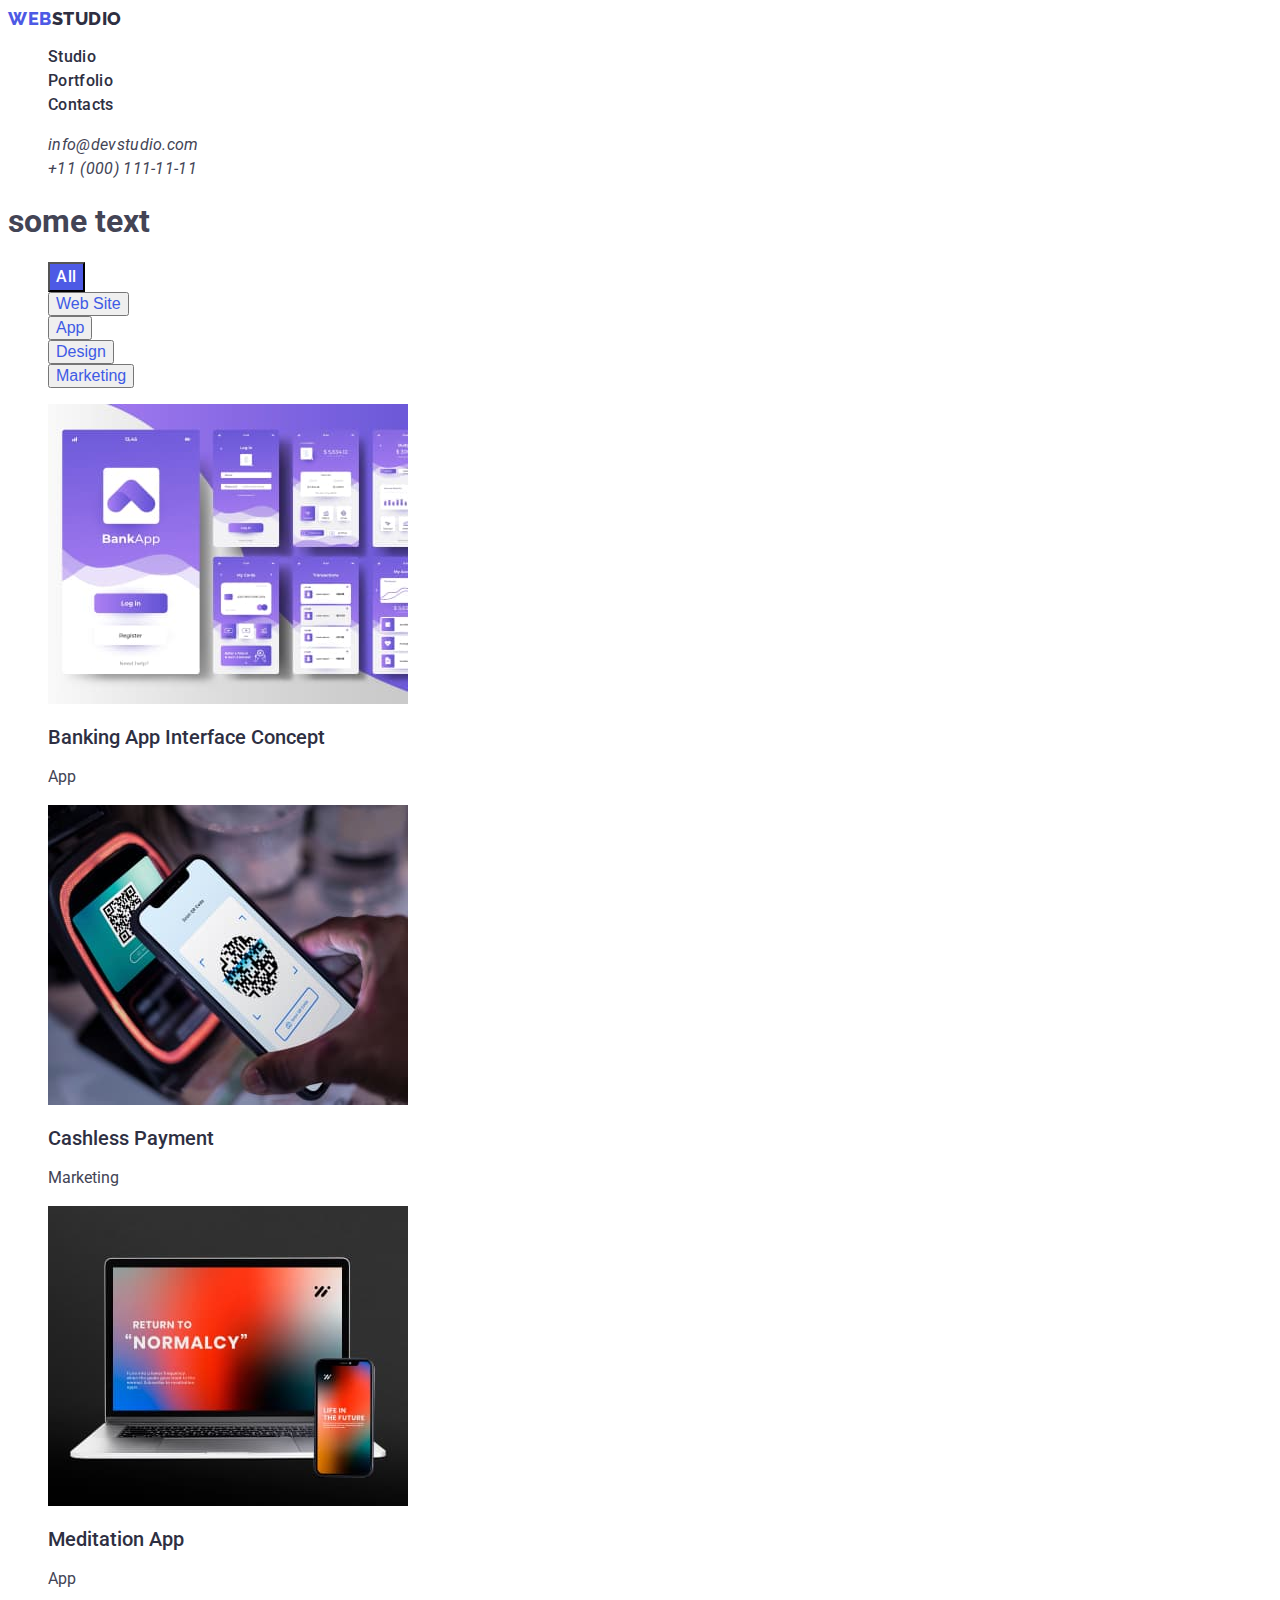
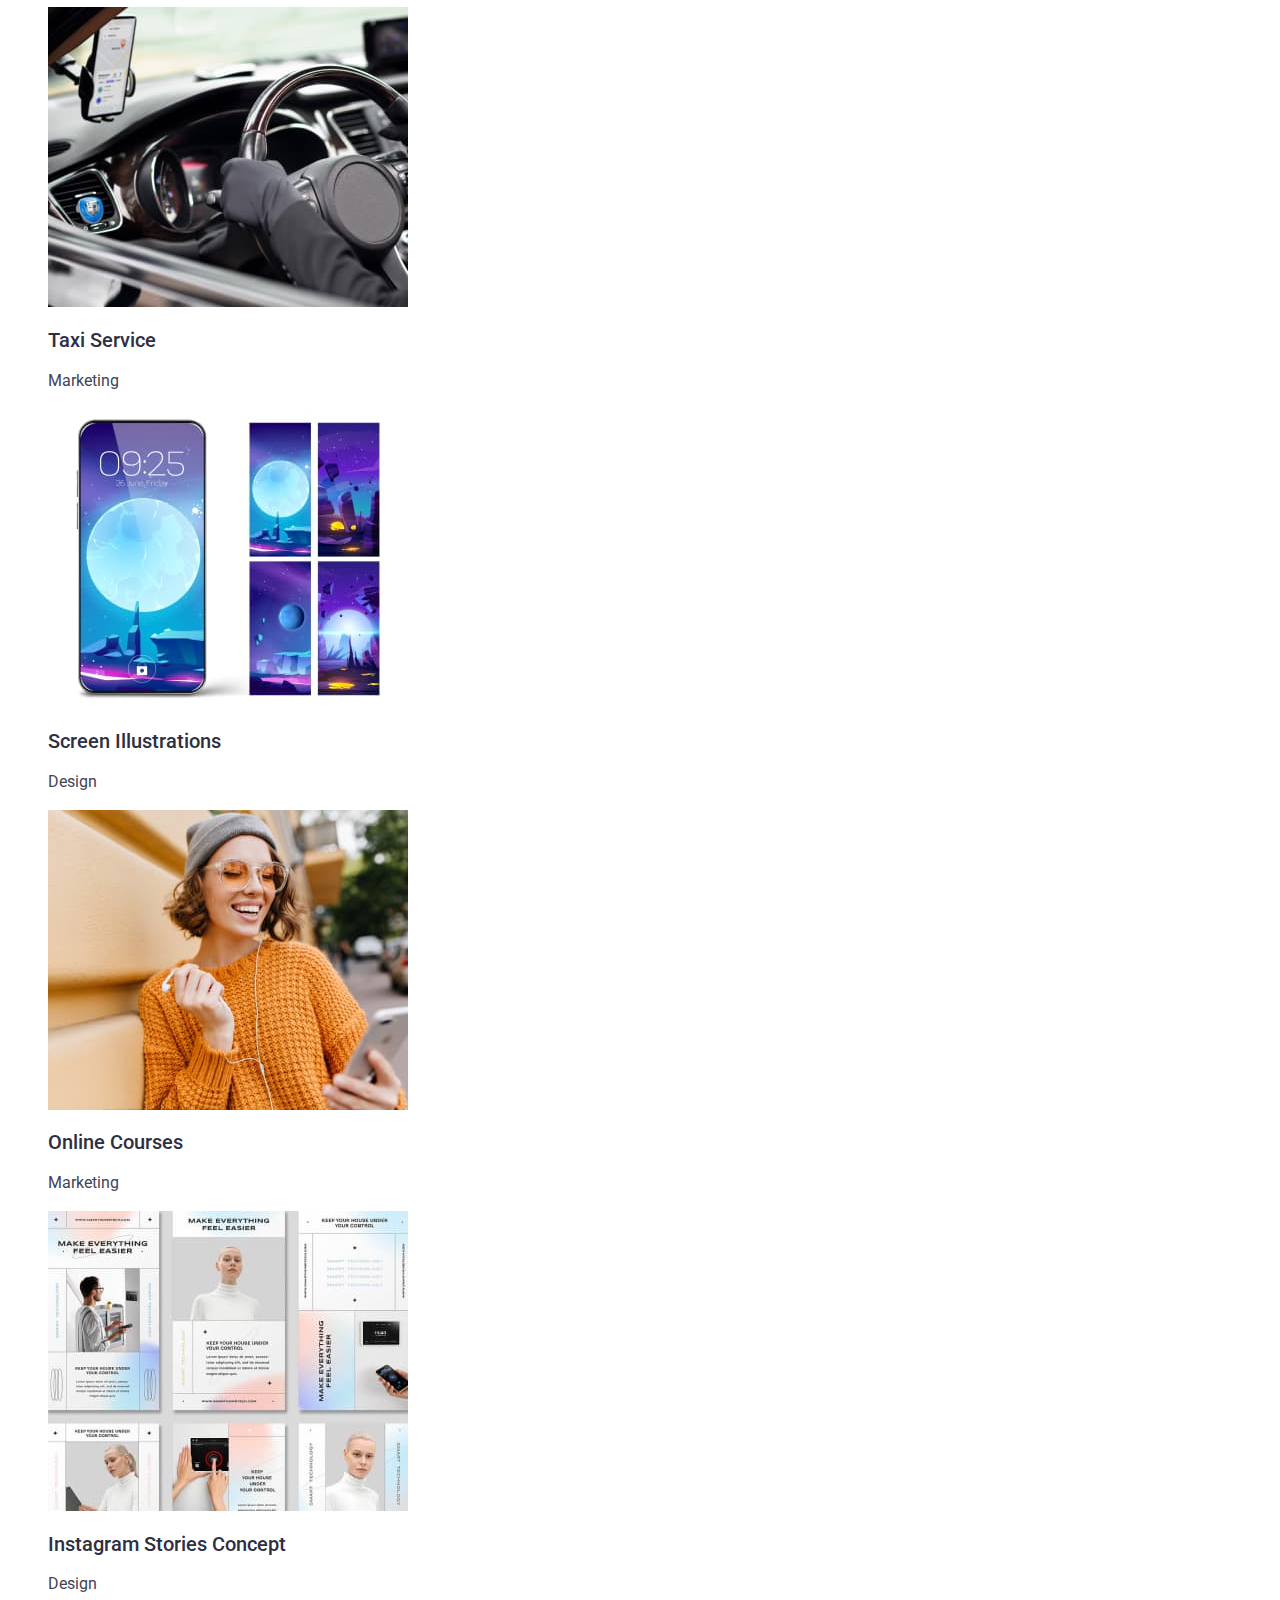
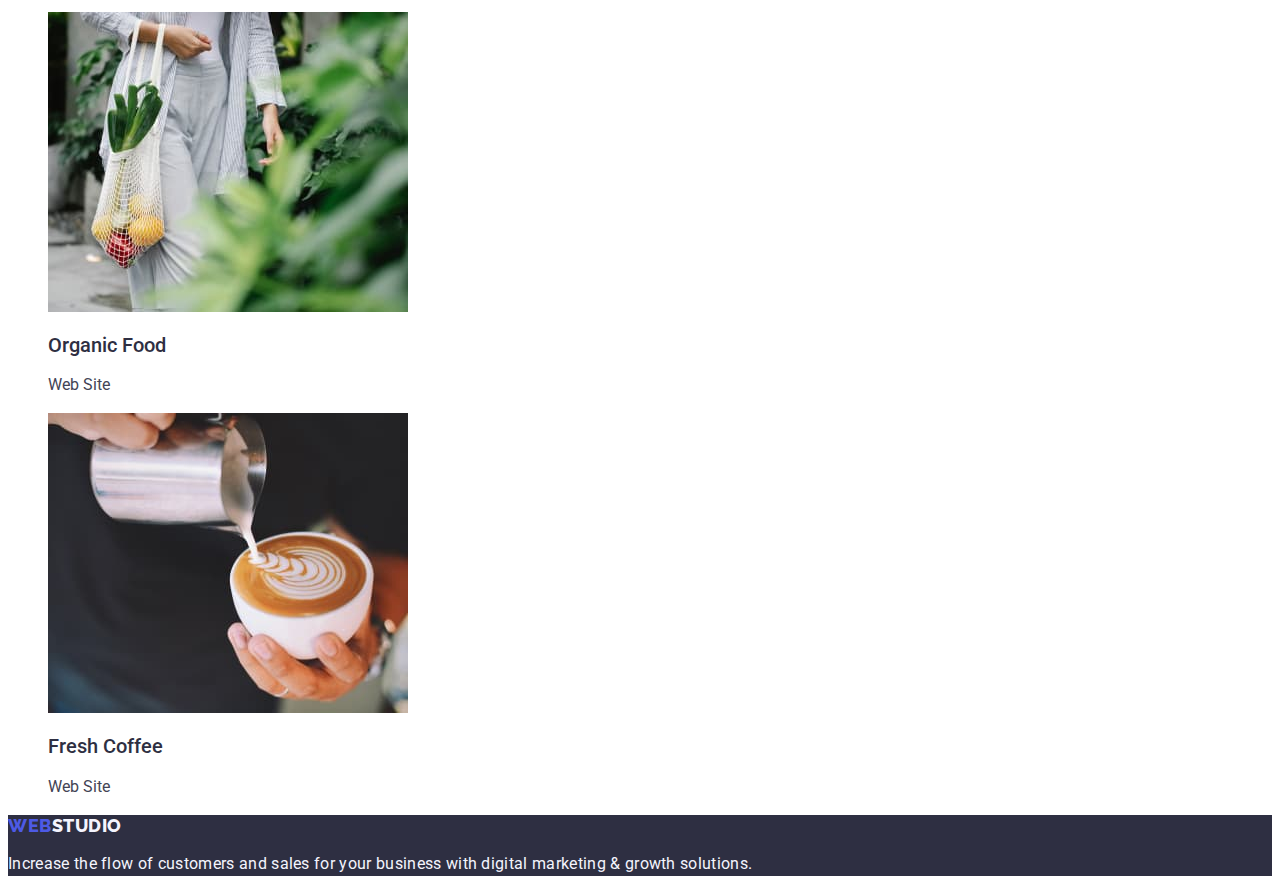
==== portfolio.html @ d5bd53bf "Update portfolio.html" ====
<!DOCTYPE html>
<html lang="en">
<head>
    <meta charset="UTF-8">
    <meta name="viewport" content="width=device-width, initial-scale=1.0">
    <title>Document</title>
    <link rel="stylesheet" href="./css/style.css" />
    <link rel="preconnect" href="https://fonts.googleapis.com" />
    <link rel="preconnect" href="https://fonts.gstatic.com" crossorigin />
    <link href="https://fonts.googleapis.com/css2?family=Raleway:wght@800&family=Roboto:wght@400;500;700;900&display=swap" 
    rel="stylesheet" />
</head>
<body class="body">
<header>
    <nav>
        <a class="link logo" href="./index.html">Web<span class="logo-header-nav">Studio</span></a>
        <ul class="list">
            <li><a class="link nav-list" href="./index.html">Studio</a></li>
            <li><a class="link nav-list" href="./portfolio.html">Portfolio</a></li>
            <li><a class="link nav-list" href="">Contacts</a></li>
        </ul>
    </nav>
    <address>
        <ul class="list">
            <li><a class="link contact-list" href="mailto:info@devstudio.com">info@devstudio.com</a></li>
            <li><a class="link contact-list" href="tel:+110001111111">+11 (000) 111-11-11</a></li>
        </ul>
    </address>
</header>
<main>
    <section><h1>some text</h1>
        <ul class="list"><li>
        <button class="button All" type="button">All</button>
    </li>
    <li>
        <button class="mouse portfolio-button Website" type="button">Web Site</button>
    </li>
    <li>
        <button class="mouse portfolio-button App" type="button">App</button>
    </li>
    <li>
        <button class="mouse portfolio-button Design" type="button">Design</button>
    </li>
    <li>
        <button class="mouse portfolio-button Marketing" type="button">Marketing</button>
    </li>
    </ul>
        <ul class="list"><li><a><img src="./images/img8.jpg" alt="photo of banking application" width="360" height="300" />
            <h2 class="portfolio-heading">Banking App Interface Concept</h2>
            <p class="portfolio-category">App</p></a>
        </li>
        <li><a><img src="./images/img9.jpg" alt="phone scanning QR code" width="360" height="300" />
                <h2 class="portfolio-heading">Cashless Payment</h2>
                <p class="portfolio-category">Marketing</p>
            </a>
        </li>
        <li><a><img src="./images/img10.jpg" alt="photo of laptop and phone" width="360" height="300" />
                <h2 class="portfolio-heading">Meditation App</h2>
                <p class="portfolio-category">App</p>
            </a>
        </li>
        <li><a><img src="./images/img11.jpg" alt="photo of the driver holding the steering wheel in the car" width="360" height="300" />
                <h2 class="portfolio-heading">Taxi Service</h2>
                <p class="portfolio-category">Marketing</p>
            </a>
        </li>
        <li><a><img src="./images/img12.jpg" alt="a photo of the phone and the wallpaper displayed on it" width="360" height="300" />
                <h2 class="portfolio-heading">Screen Illustrations</h2>
                <p class="portfolio-category">Design</p>
            </a>
        </li>
        <li><a><img src="./images/img13.jpg" alt="young woman in sunglasses and orange sweater holding a phone" width="360" height="300" />
                <h2 class="portfolio-heading">Online Courses</h2>
                <p class="portfolio-category">Marketing</p>
            </a>
        </li>
        <li><a><img src="./images/img14.jpg" alt="profile of a young woman on a social networking site" width="360" height="300" />
                <h2 class="portfolio-heading">Instagram Stories Concept</h2>
                <p class="portfolio-category">Design</p>
            </a>
        </li>
        <li><a><img src="./images/img15.jpg" alt="person carrying a net with vegetables" width="360" height="300" />
                <h2 class="portfolio-heading">Organic Food</h2>
                <p class="portfolio-category">Web Site</p>
            </a>
        </li>
        <li><a><img src="./images/img16.jpg" alt="a cup of coffee poured with fresh cream creating a beautiful pattern" width="360" height="300" />
                <h2 class="portfolio-heading">Fresh Coffee</h2>
                <p class="portfolio-category">Web Site</p>
            </a>
        </li>
    </ul>
</section>
    </main>
    <footer class="background">
        <a class="link logo" href="./index.html">Web<span class="logo-header">Studio</span></a>
        <p class="footer-text">Increase the flow of customers and sales for your business with digital marketing & growth
            solutions.</p>
    </footer>
</body>
</html>
---- css/style.css ----
:root{
--primary-brand-color: #4D5AE5;
--pressed-state-color: #404BBF;
--dark-color: #2E2F42;
--success-color: #31D0AA;
--text-color: #434455;
--subtle-text-color: #8E8F99;
--accent-color: #E7E9FC;
--light-color: #F4F4FD;
--modal-overlay-color: #2E2F42;
--hero-background-color: #2E2F42;
--white-background-color: #FFFFFF;
--modal-background-color: #FCFCFC;
}
.body{
    font-family: "Roboto", sans-serif;
    background-color: var(--white-background-color);
    color: var(--text-color)
    }
    
.background {
    background-color: var(--dark-color);
}
.logo{
    font-family: "Raleway", sans-serif;
    color: var(--primary-brand-color);
    font-size: 18px;
    font-weight: 800;
    line-height: 1.17;
    letter-spacing: 0.03em;
    text-decoration: none;
    text-transform: uppercase;
}
.logo-header{
    font-family: "Raleway", sans-serif;
    color: var(--light-color);
    font-size: 18px;
    font-weight: 800;  
    text-decoration: none; 
}
.logo-header-nav {
    color: var(--modal-overlay-color);
    font-size: 18px;
    font-family: "Raleway", sans-serif;
    font-weight: 800;
}
.footer-text {
    color: var(--light-color);
    font-size: 16px;
    font-family: Roboto;
    font-weight: 400;
    line-height: 1.5;
    letter-spacing: 0.02em;
}
.nav-list{
    color: var(--dark-color);
    font-size: 16px;
    font-weight: 500;
    line-height: 1.5;
    letter-spacing: 0.02em;
    text-decoration: none;
}

.link{
text-decoration: none;
}
.link:hover{
color: var(--pressed-state-color);
}
.link:focus{
    color: var(--pressed-state-color);
}
.contact{
    font-style: normal;
}
.contact-list{
    color: var(--text-color);
        font-size: 16px;
        font-weight: 500;
        line-height: 1.5;
        letter-spacing: 0.02em;
}
.contact-list:hover{
    color: var(--pressed-state-color);
}
.contact-list:focus{
    color: var(--pressed-state-color);
}
.index-section-one{
    background-color: var(--hero-background-color);
}
.index-section-four{
    background-color: var(--light-color);
}
.index-heading{
    font-size: 56px;
    line-height: 1.07;
    text-align: center;
    letter-spacing: 0.02em;
    color: var(--white-background-color);
}
.contact-list{
    font-family: "Roboto", sans-serif;
    color: var(--text-color);
    font-size: 16px;
    font-weight: 400;
    line-height: 24px;
    letter-spacing: 0.02em;
    text-decoration: none;
}
.button{
    background-color: var(--primary-brand-color);
    font-family: "Roboto", sans-serif;
    font-weight: 500;
    font-size: 16px;
    line-height: 1.5;
    letter-spacing: 0.04em;
    color: var(--white-background-color);
    cursor: pointer;
}
.button:hover {
    background-color: var(--pressed-state-color);
}

.button:focus {
    background-color: var(--pressed-state-color);
}
.portfolio-button{
    color: #405AE5;
    font-size: 16px;
    font-weight: 500;
}
.portfolio-heading{
    color: #2E2F42;
    font-size: 20px;
    font-weight: 500;
    line-height: 24px;
}
.portfolio-category{
    color: #434455;
    font-size: 16px;
    font-weight: 400;
    line-height: 24px;
}
.index-heading-two {
    color: var(--dark-color);
    font-size: 20px;
    font-weight: 500;
    line-height: 24px;
    letter-spacing: 0.02em;
}
.inex-heading-thre{
    color: var(--dark-color);
    font-size: 36px;
    line-height: 1.11;
    text-align: center;
    letter-spacing: 0.02em;
    text-transform: capitalize;
}
.inex-heading-four{
    color: var(--dark-color);
    font-size: 36px;
    line-height: 1.11;
    text-align: center;
    letter-spacing: 0.02em;
    text-transform: capitalize;
    }
.index-category {
    color: var(--text-color);
    font-size: 16px;
    font-weight: 400;
    line-height: 24px;
    letter-spacing: 0.02em;
}
.list{
    list-style: none;
}
.list-index-bacground{
    background-color: var(--white-background-color);
}
.foto-list{
    background-color: var(--white-background-color);
    color: var(--dark-color);
    font-size: 20px;
    font-weight: 500;
    line-height: 24px;
    letter-spacing: 0.02em;
}
.mouse{
    cursor: pointer;
}

.last-section{
    background-color: var(--dark-color);
}
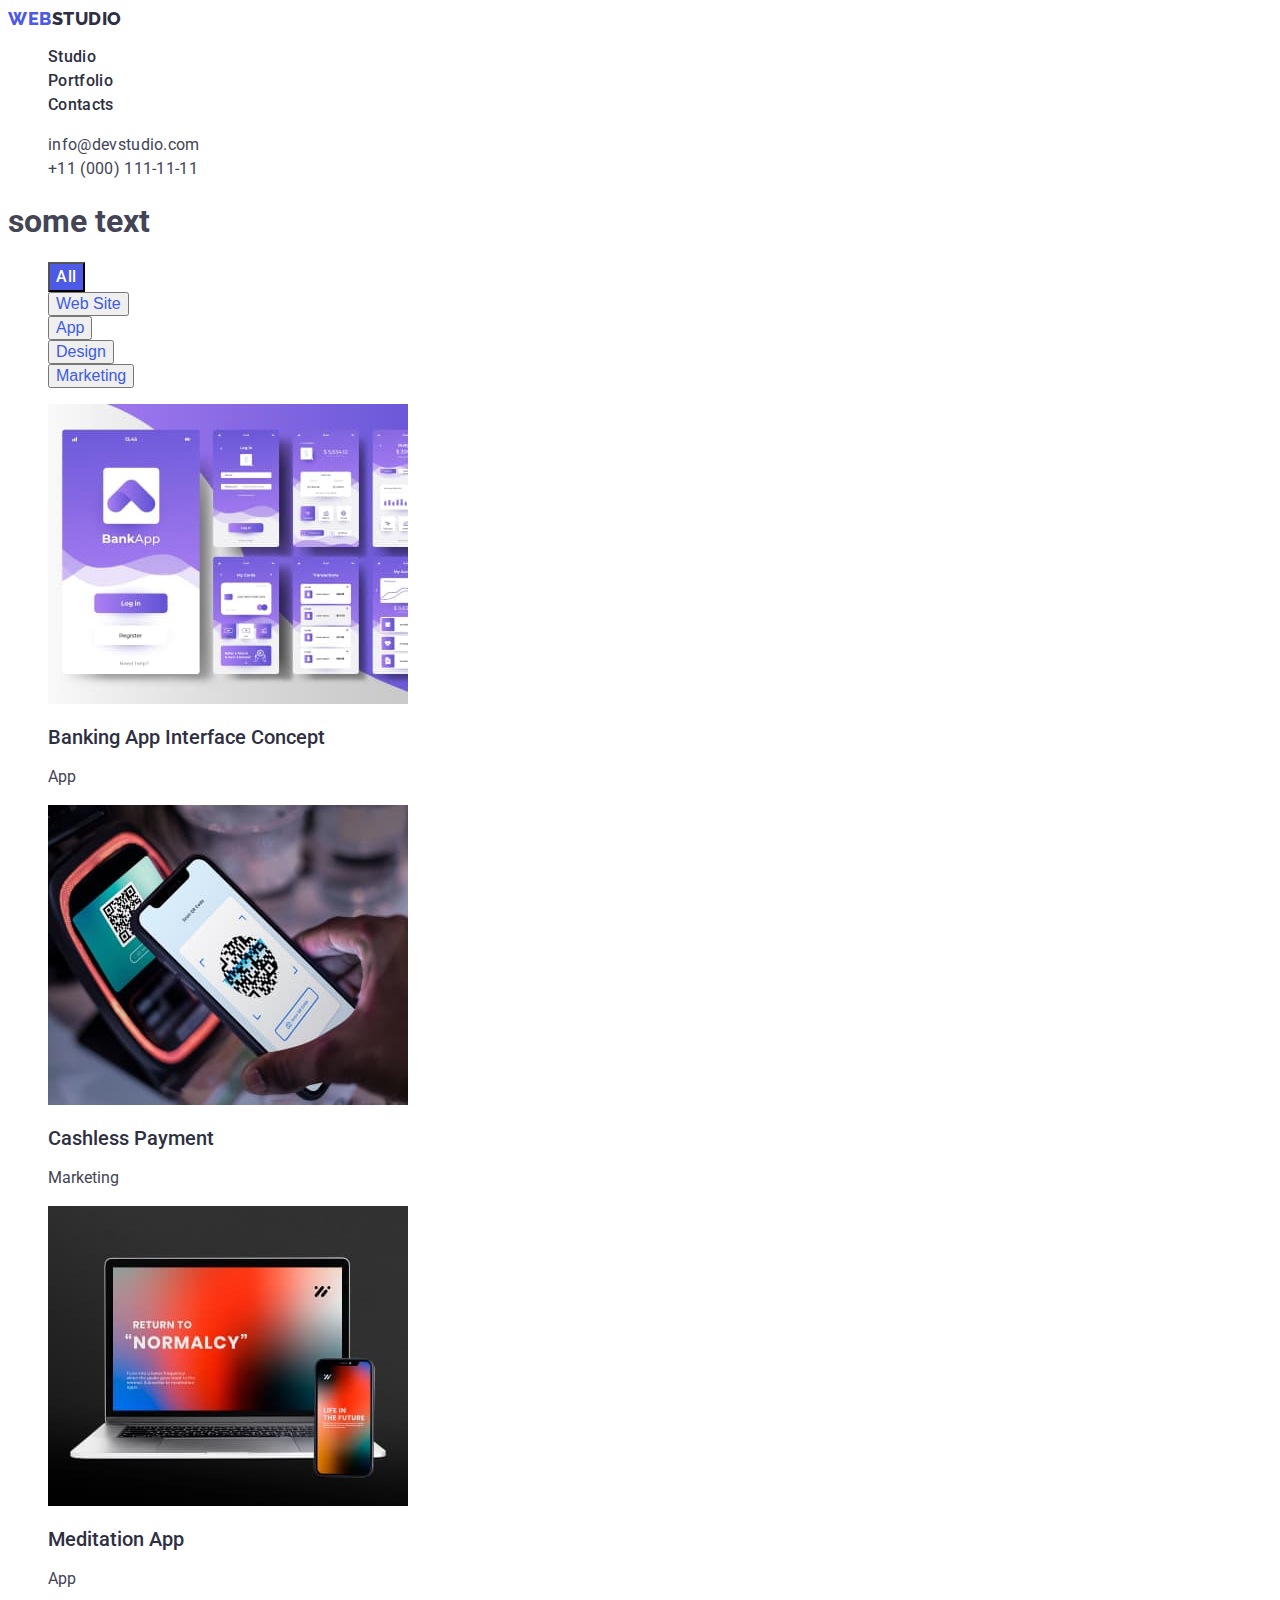
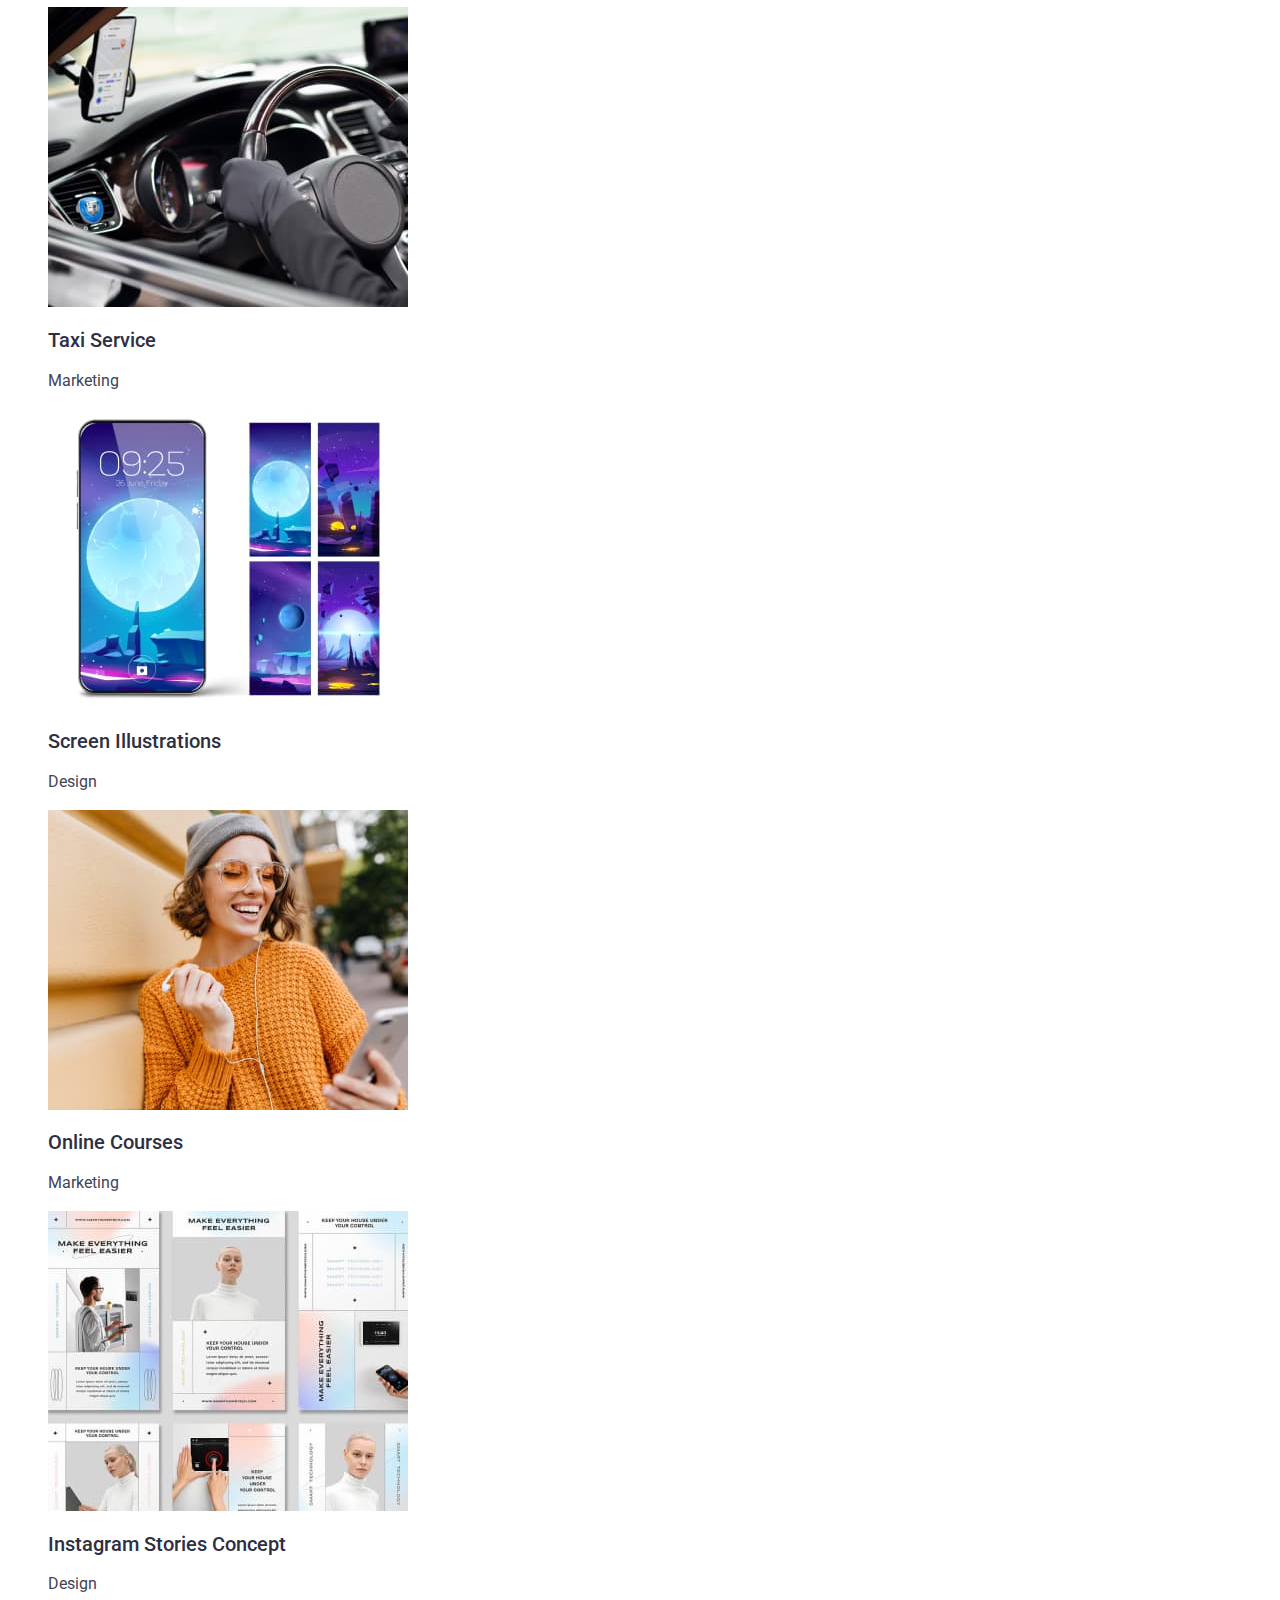
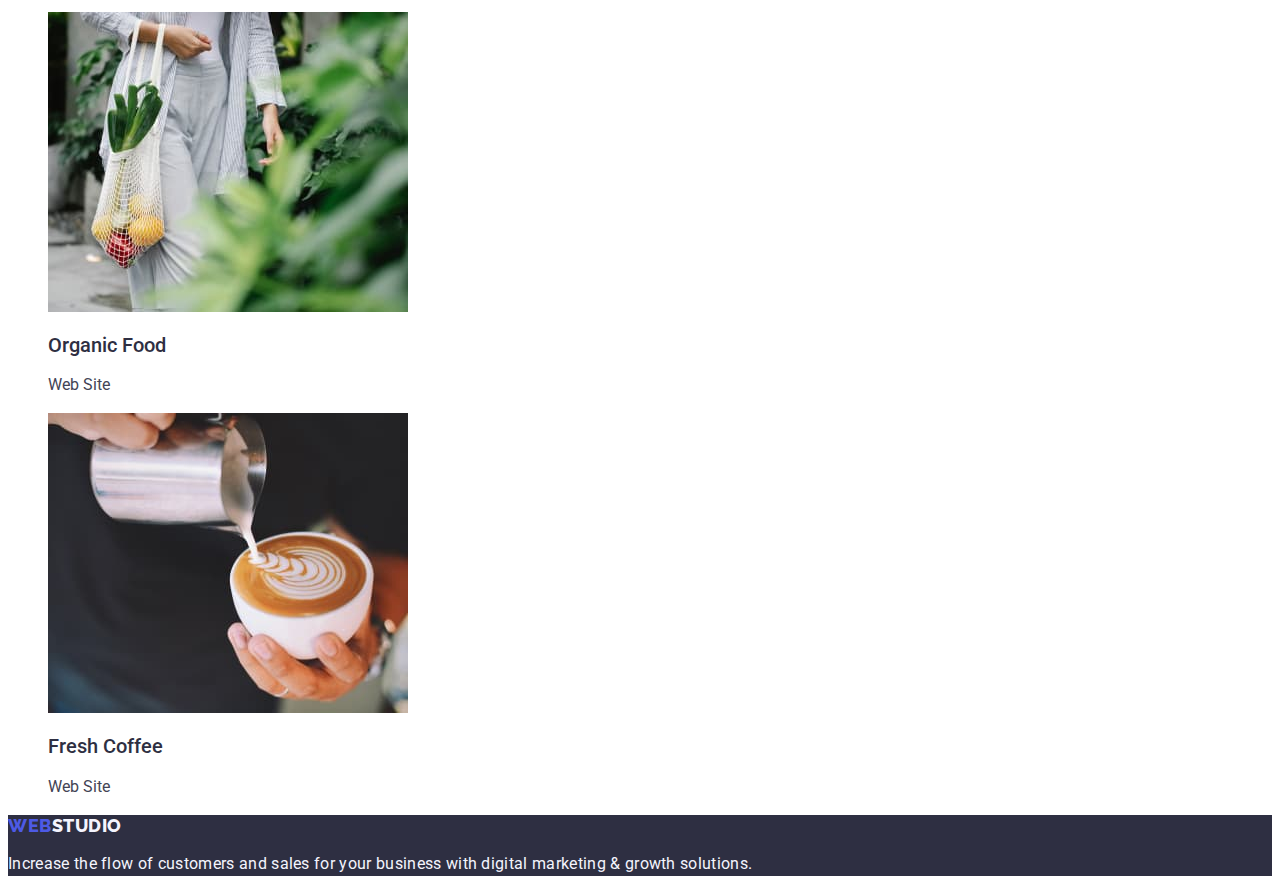
==== commit 7e1535c9: "Update portfolio.html" ====
--- a/portfolio.html
+++ b/portfolio.html
@@ -20,7 +20,7 @@
             <li><a class="link nav-list" href="">Contacts</a></li>
         </ul>
     </nav>
-    <address>
+    <address class="contact">
         <ul class="list">
             <li><a class="link contact-list" href="mailto:info@devstudio.com">info@devstudio.com</a></li>
             <li><a class="link contact-list" href="tel:+110001111111">+11 (000) 111-11-11</a></li>
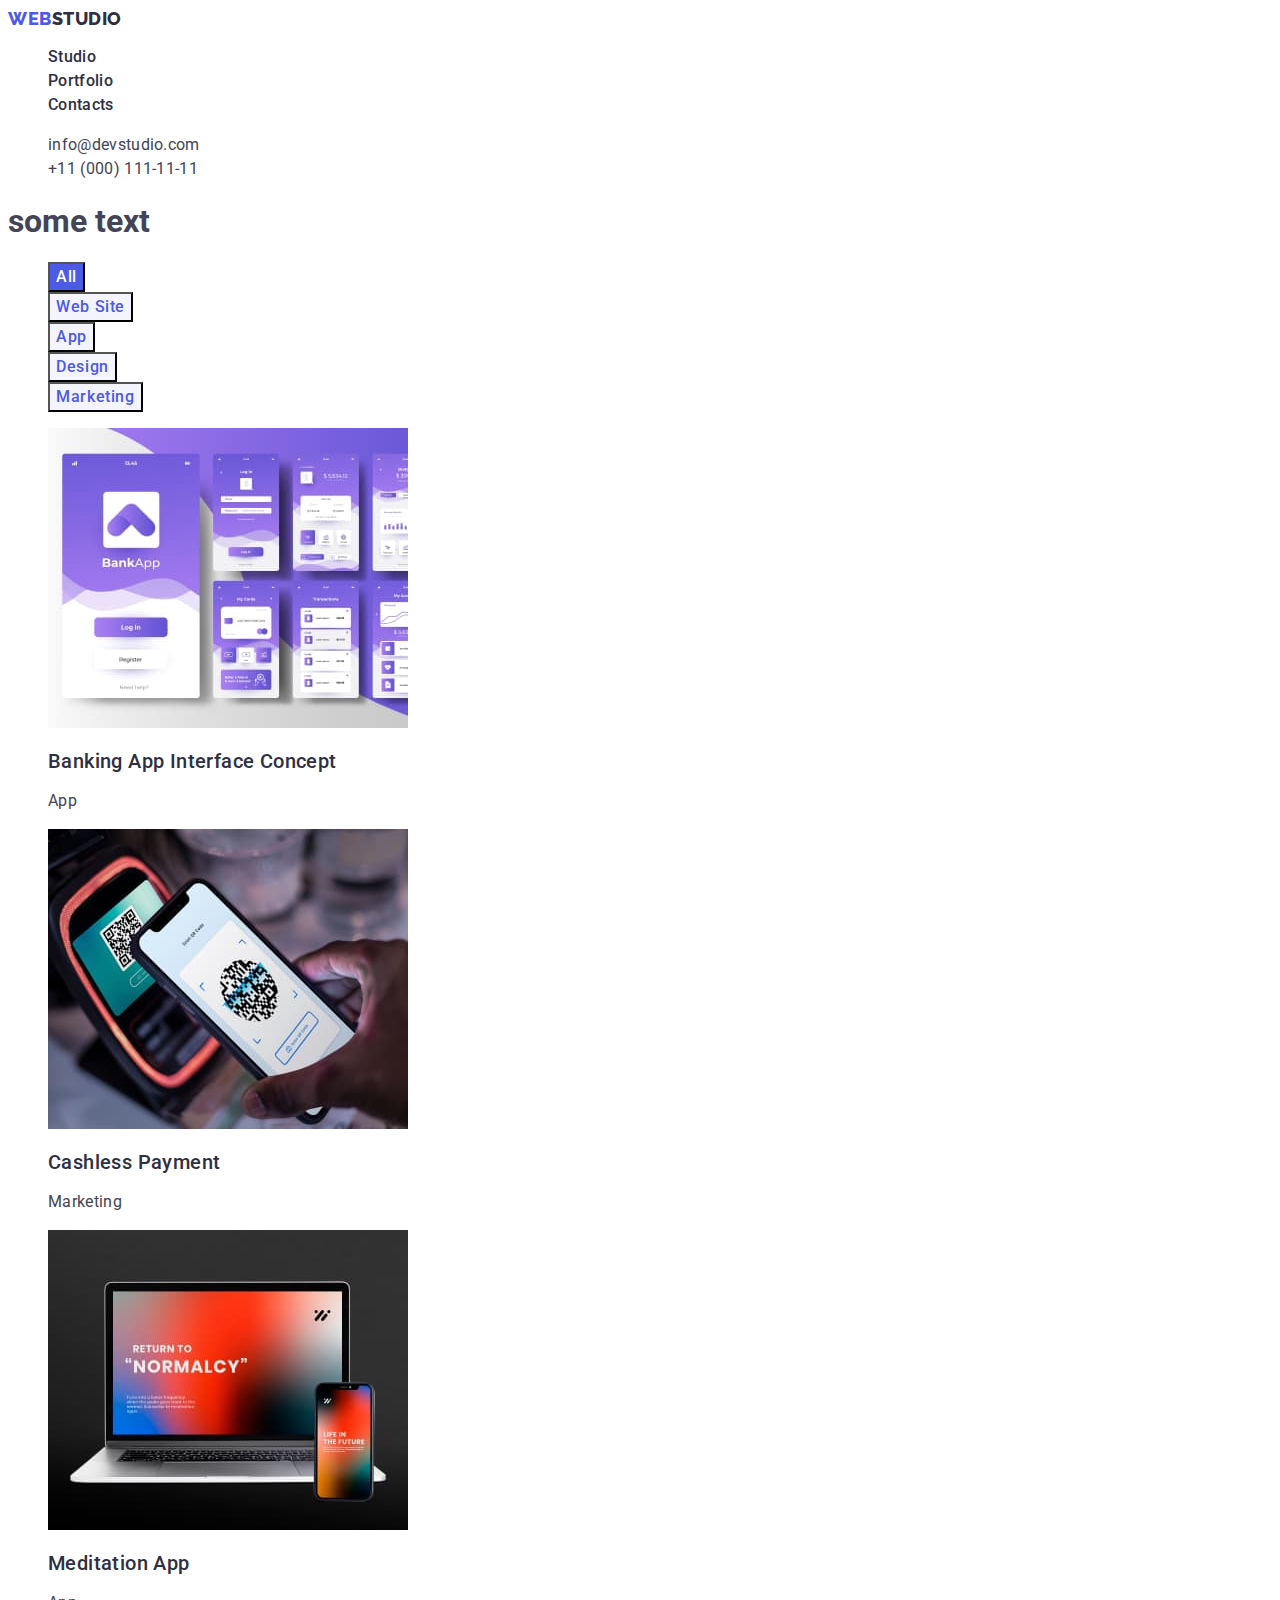
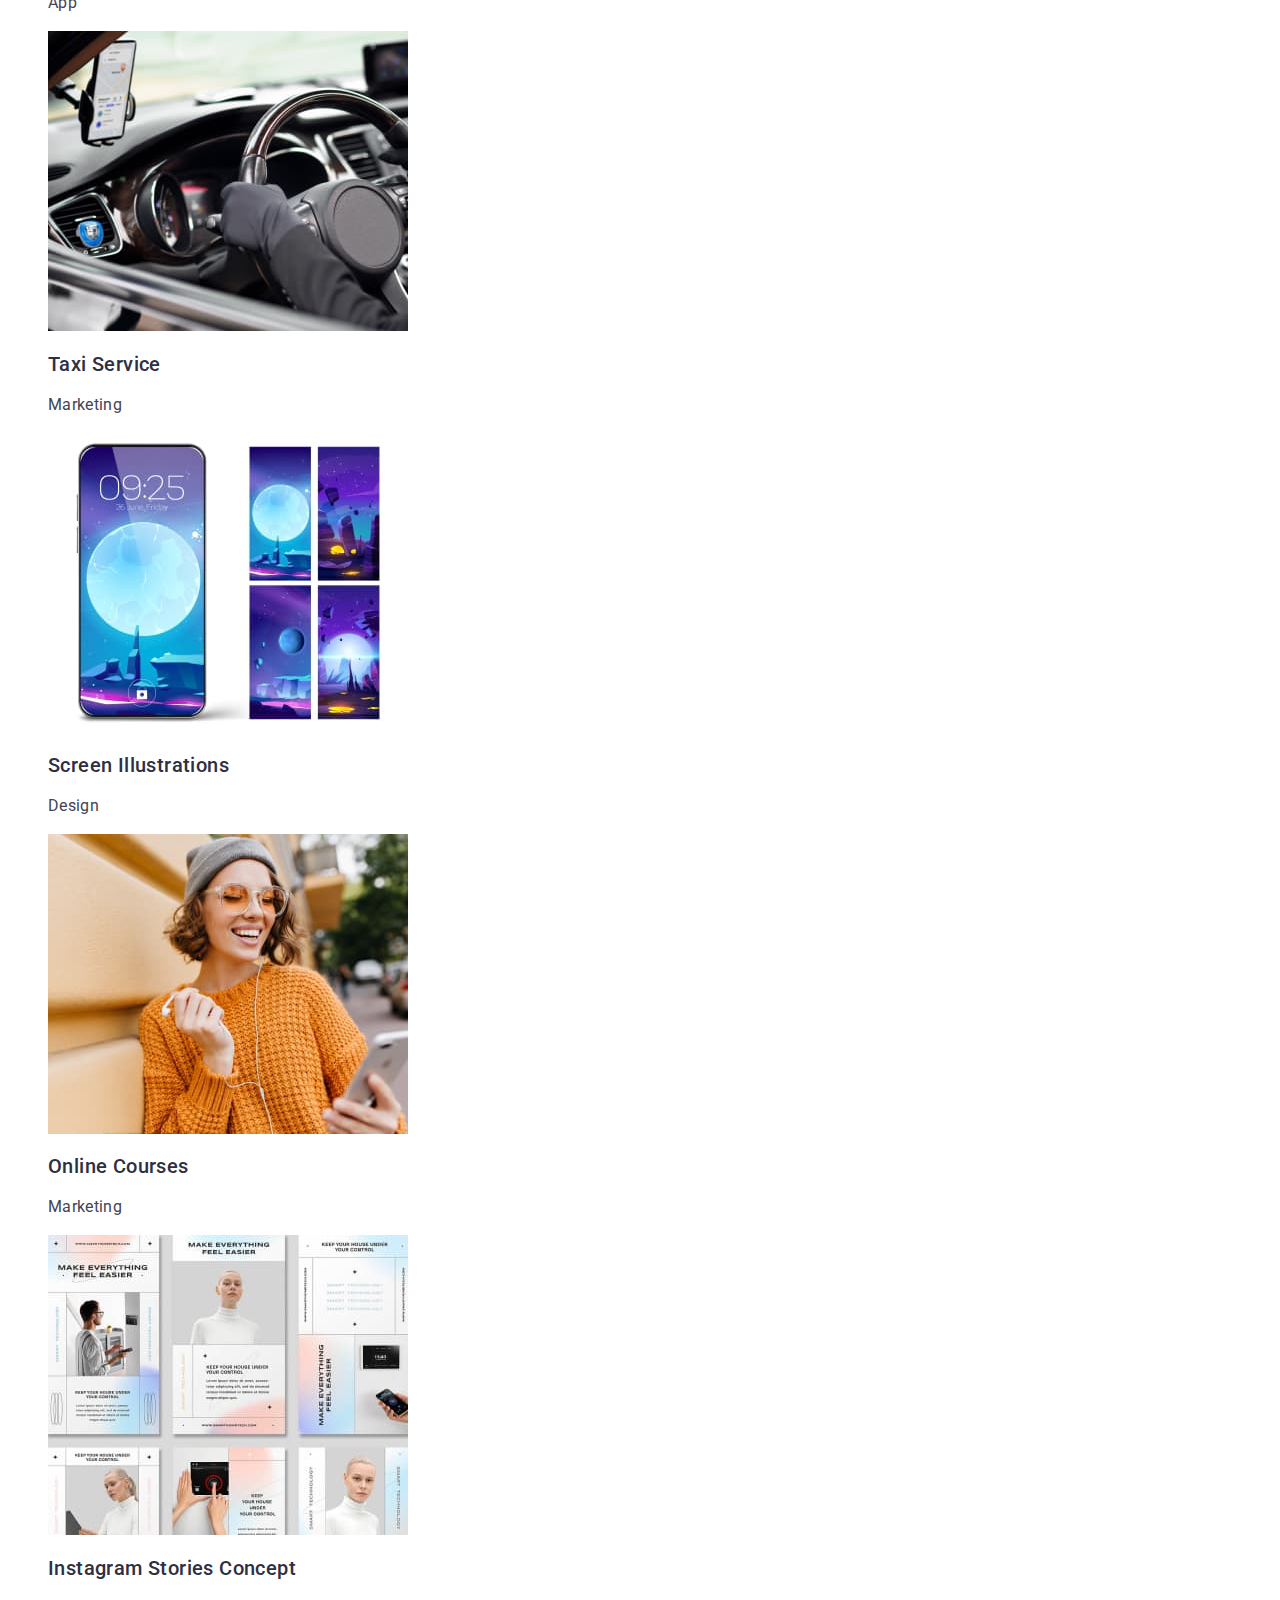
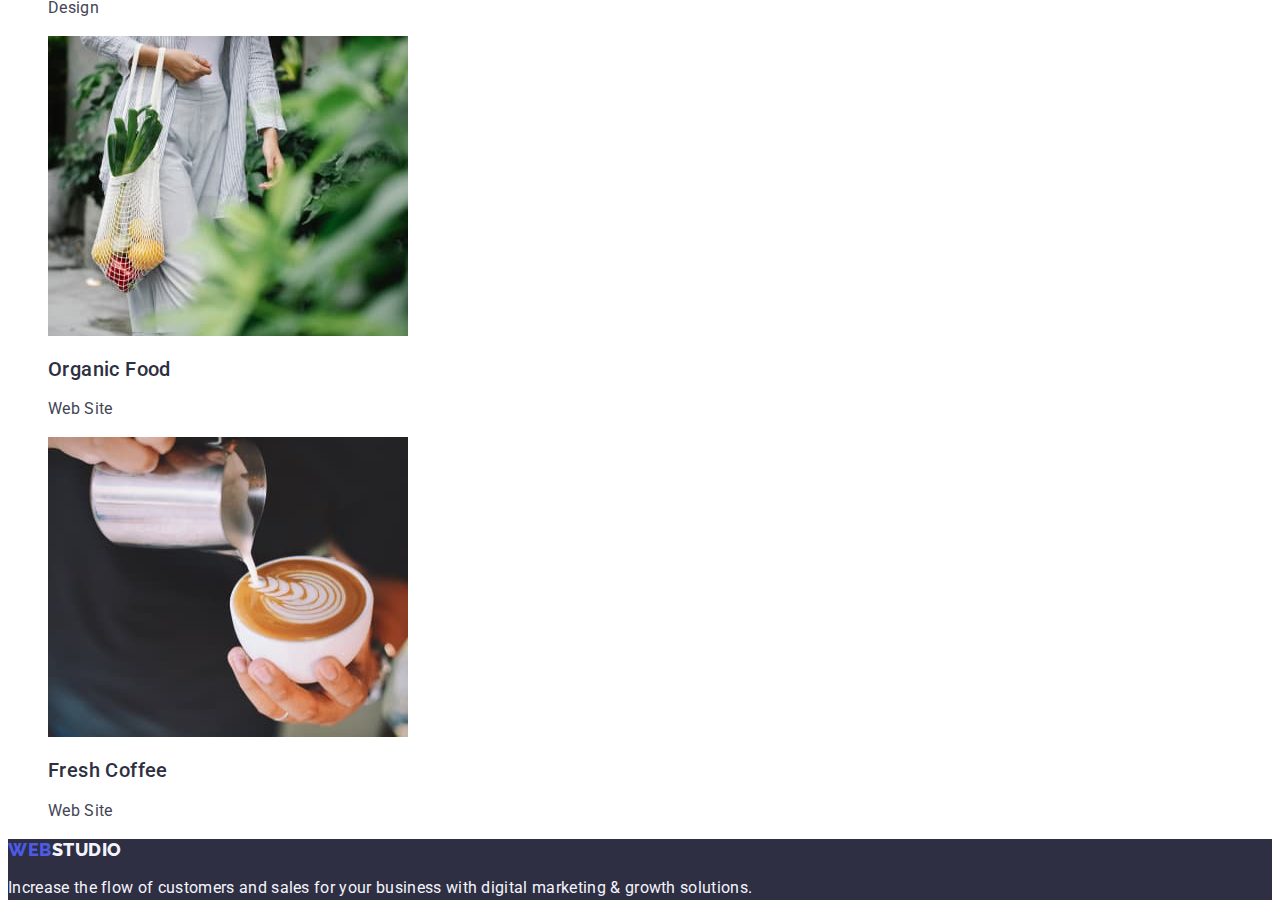
==== commit afd8e1a6: "Update" ====
--- a/portfolio.html
+++ b/portfolio.html
@@ -45,46 +45,46 @@
         <button class="mouse portfolio-button Marketing" type="button">Marketing</button>
     </li>
     </ul>
-        <ul class="list"><li><a><img src="./images/img8.jpg" alt="photo of banking application" width="360" height="300" />
+        <ul class="list"><li><a class="link"><img src="./images/img8.jpg" alt="photo of banking application" width="360" height="300" />
             <h2 class="portfolio-heading">Banking App Interface Concept</h2>
             <p class="portfolio-category">App</p></a>
         </li>
-        <li><a><img src="./images/img9.jpg" alt="phone scanning QR code" width="360" height="300" />
+        <li><a class="link"><img src="./images/img9.jpg" alt="phone scanning QR code" width="360" height="300" />
                 <h2 class="portfolio-heading">Cashless Payment</h2>
                 <p class="portfolio-category">Marketing</p>
             </a>
         </li>
-        <li><a><img src="./images/img10.jpg" alt="photo of laptop and phone" width="360" height="300" />
+        <li><a class="link"><img src="./images/img10.jpg" alt="photo of laptop and phone" width="360" height="300" />
                 <h2 class="portfolio-heading">Meditation App</h2>
                 <p class="portfolio-category">App</p>
             </a>
         </li>
-        <li><a><img src="./images/img11.jpg" alt="photo of the driver holding the steering wheel in the car" width="360" height="300" />
+        <li><a class="link"><img src="./images/img11.jpg" alt="photo of the driver holding the steering wheel in the car" width="360" height="300" />
                 <h2 class="portfolio-heading">Taxi Service</h2>
                 <p class="portfolio-category">Marketing</p>
             </a>
         </li>
-        <li><a><img src="./images/img12.jpg" alt="a photo of the phone and the wallpaper displayed on it" width="360" height="300" />
+        <li><a class="link"><img src="./images/img12.jpg" alt="a photo of the phone and the wallpaper displayed on it" width="360" height="300" />
                 <h2 class="portfolio-heading">Screen Illustrations</h2>
                 <p class="portfolio-category">Design</p>
             </a>
         </li>
-        <li><a><img src="./images/img13.jpg" alt="young woman in sunglasses and orange sweater holding a phone" width="360" height="300" />
+        <li><a class="link"><img src="./images/img13.jpg" alt="young woman in sunglasses and orange sweater holding a phone" width="360" height="300" />
                 <h2 class="portfolio-heading">Online Courses</h2>
                 <p class="portfolio-category">Marketing</p>
             </a>
         </li>
-        <li><a><img src="./images/img14.jpg" alt="profile of a young woman on a social networking site" width="360" height="300" />
+        <li><a class="link"><img src="./images/img14.jpg" alt="profile of a young woman on a social networking site" width="360" height="300" />
                 <h2 class="portfolio-heading">Instagram Stories Concept</h2>
                 <p class="portfolio-category">Design</p>
             </a>
         </li>
-        <li><a><img src="./images/img15.jpg" alt="person carrying a net with vegetables" width="360" height="300" />
+        <li><a class="link"><img src="./images/img15.jpg" alt="person carrying a net with vegetables" width="360" height="300" />
                 <h2 class="portfolio-heading">Organic Food</h2>
                 <p class="portfolio-category">Web Site</p>
             </a>
         </li>
-        <li><a><img src="./images/img16.jpg" alt="a cup of coffee poured with fresh cream creating a beautiful pattern" width="360" height="300" />
+        <li><a class="link"><img src="./images/img16.jpg" alt="a cup of coffee poured with fresh cream creating a beautiful pattern" width="360" height="300" />
                 <h2 class="portfolio-heading">Fresh Coffee</h2>
                 <p class="portfolio-category">Web Site</p>
             </a>
--- a/css/style.css
+++ b/css/style.css
@@ -126,21 +126,28 @@
     background-color: var(--pressed-state-color);
 }
 .portfolio-button{
-    color: #405AE5;
-    font-size: 16px;
-    font-weight: 500;
+    background-color: var(--light-color);
+        font-family: "Roboto", sans-serif;
+        font-weight: 500;
+        font-size: 16px;
+        line-height: 1.5;
+        letter-spacing: 0.04em;
+        color: var(--primary-brand-color);
+        cursor: pointer;
 }
 .portfolio-heading{
-    color: #2E2F42;
+    color: var(--dark-color);
     font-size: 20px;
     font-weight: 500;
     line-height: 24px;
+    letter-spacing: 0.02em;
 }
 .portfolio-category{
-    color: #434455;
-    font-size: 16px;
-    font-weight: 400;
-    line-height: 24px;
+    color: var(--text-color);
+    font-size: 16px;
+    font-weight: 400;
+    line-height: 24px;
+    letter-spacing: 0.02em;
 }
 .index-heading-two {
     color: var(--dark-color);
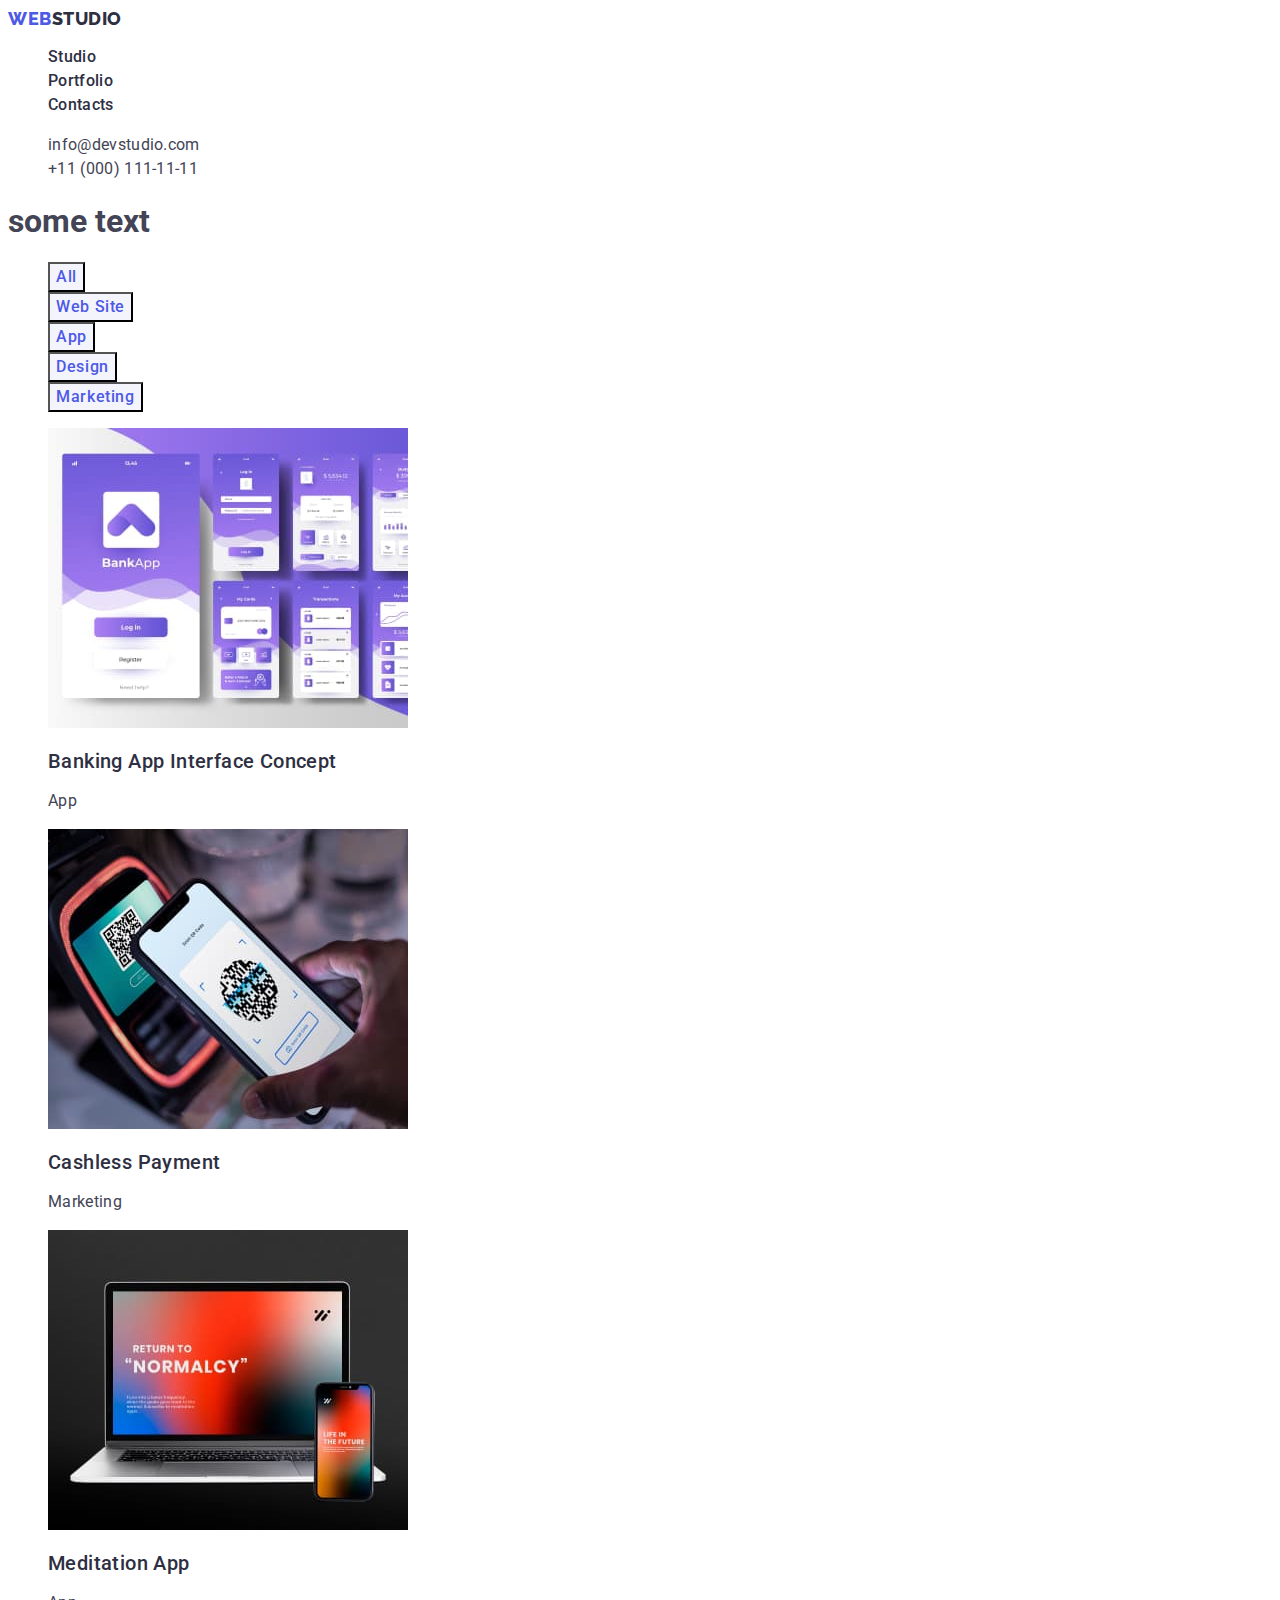
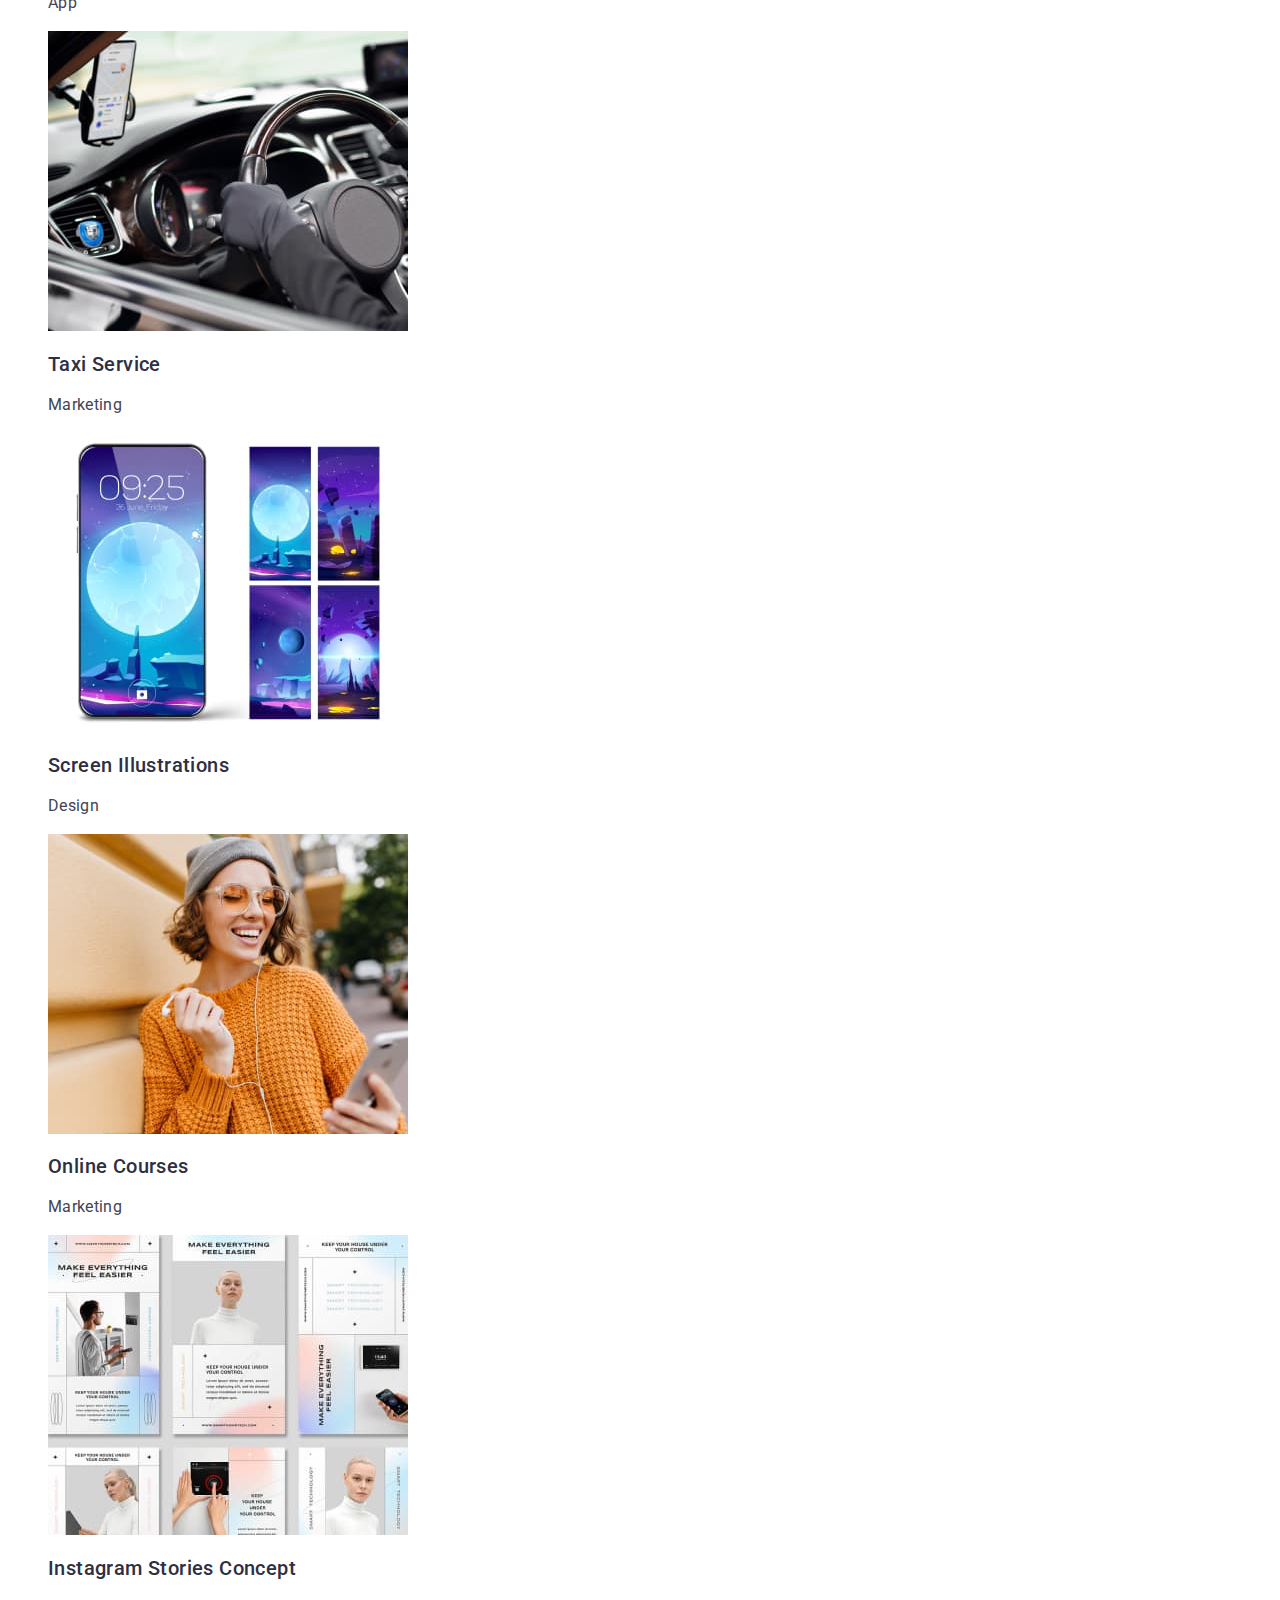
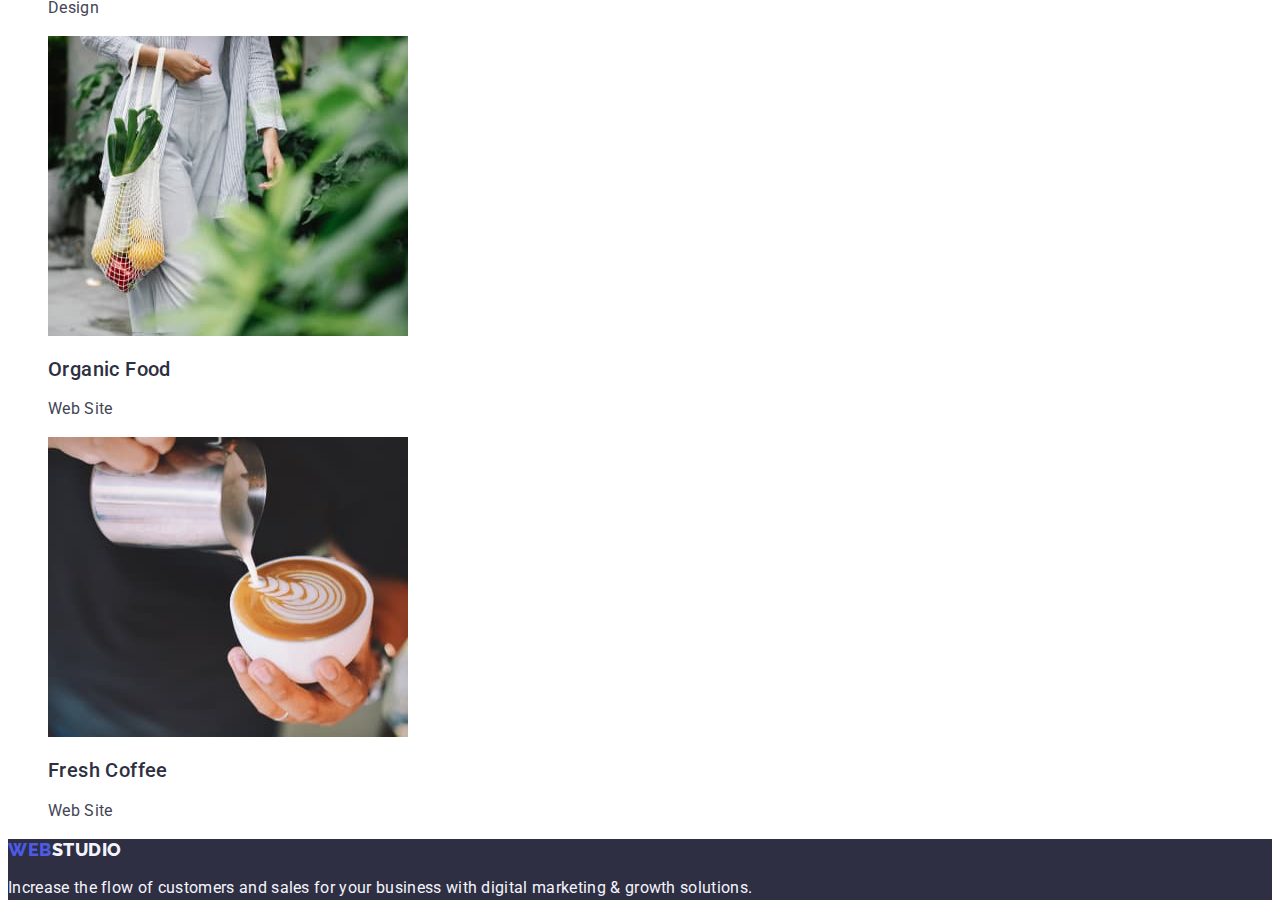
==== commit 3915d65a: "Update portfolio.html" ====
--- a/portfolio.html
+++ b/portfolio.html
@@ -30,7 +30,7 @@
 <main>
     <section><h1>some text</h1>
         <ul class="list"><li>
-        <button class="button All" type="button">All</button>
+        <button class="portfolio-button All" type="button">All</button>
     </li>
     <li>
         <button class="mouse portfolio-button Website" type="button">Web Site</button>
